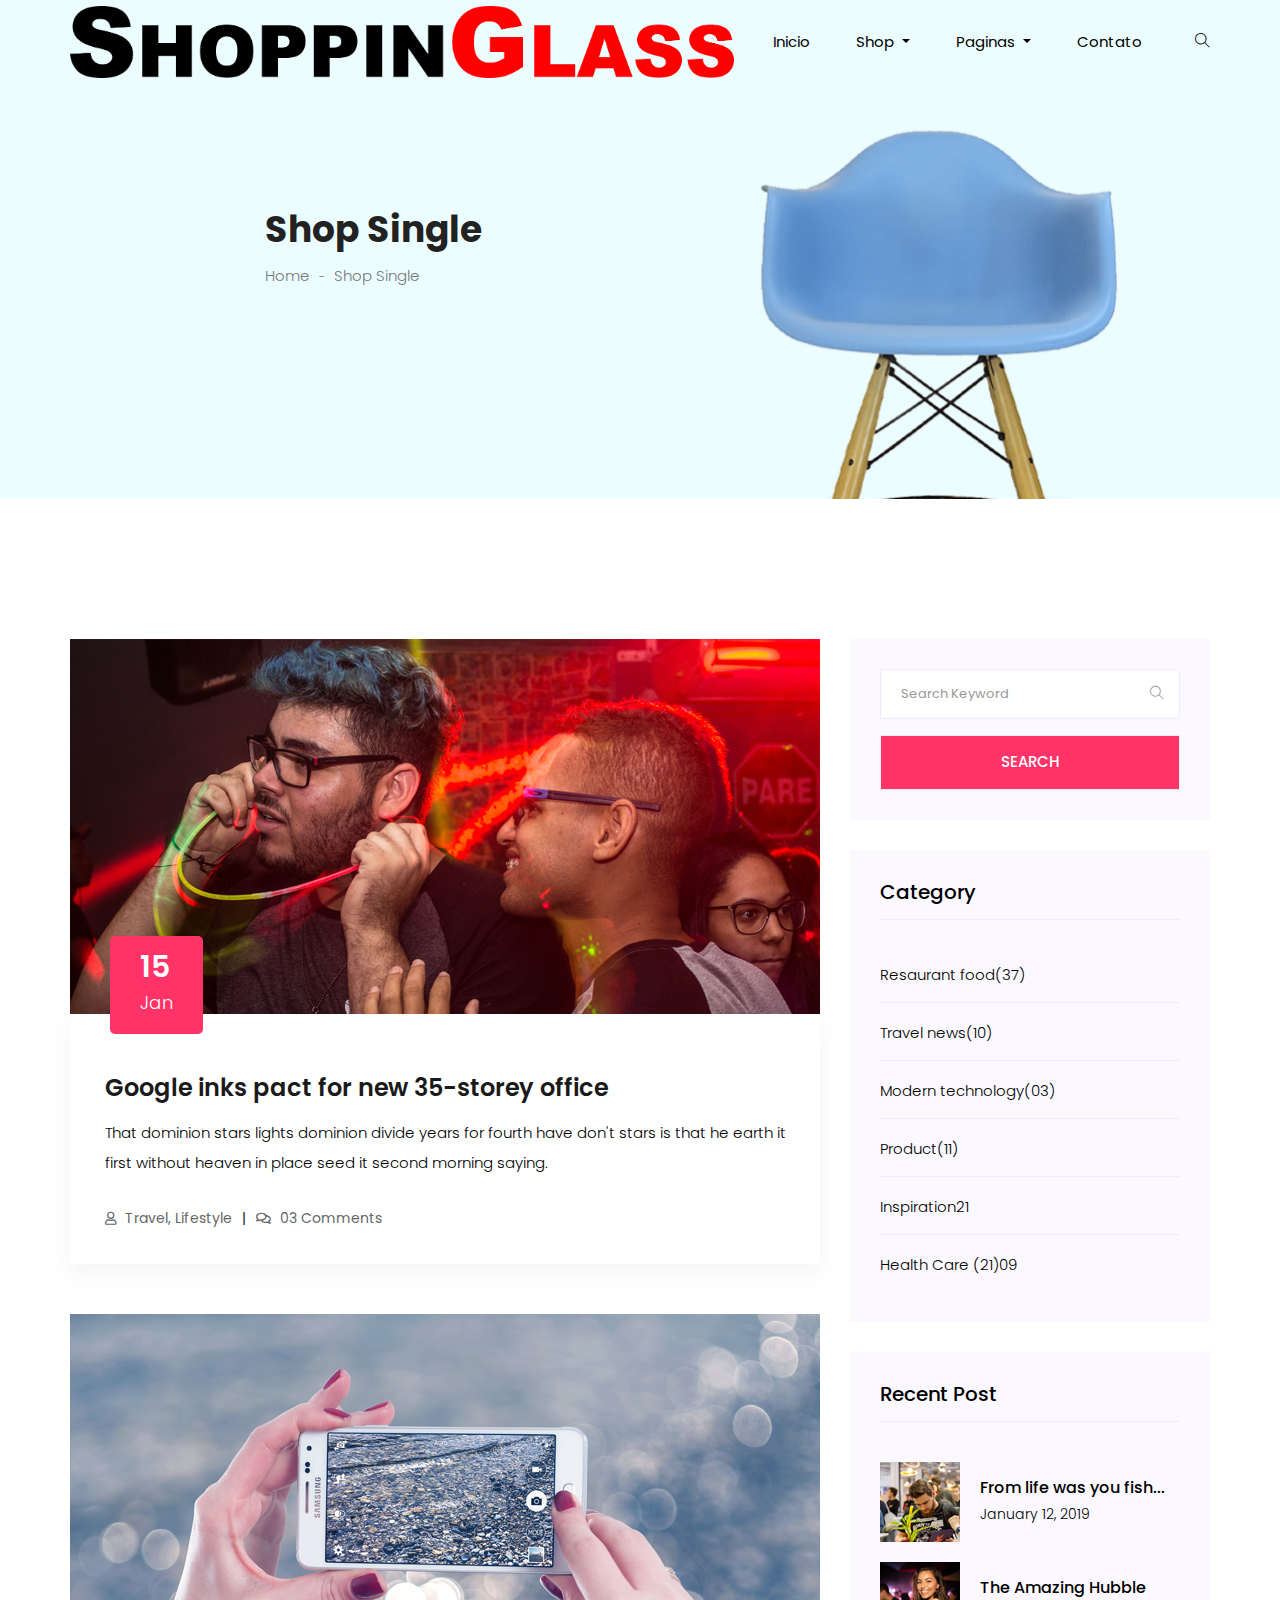
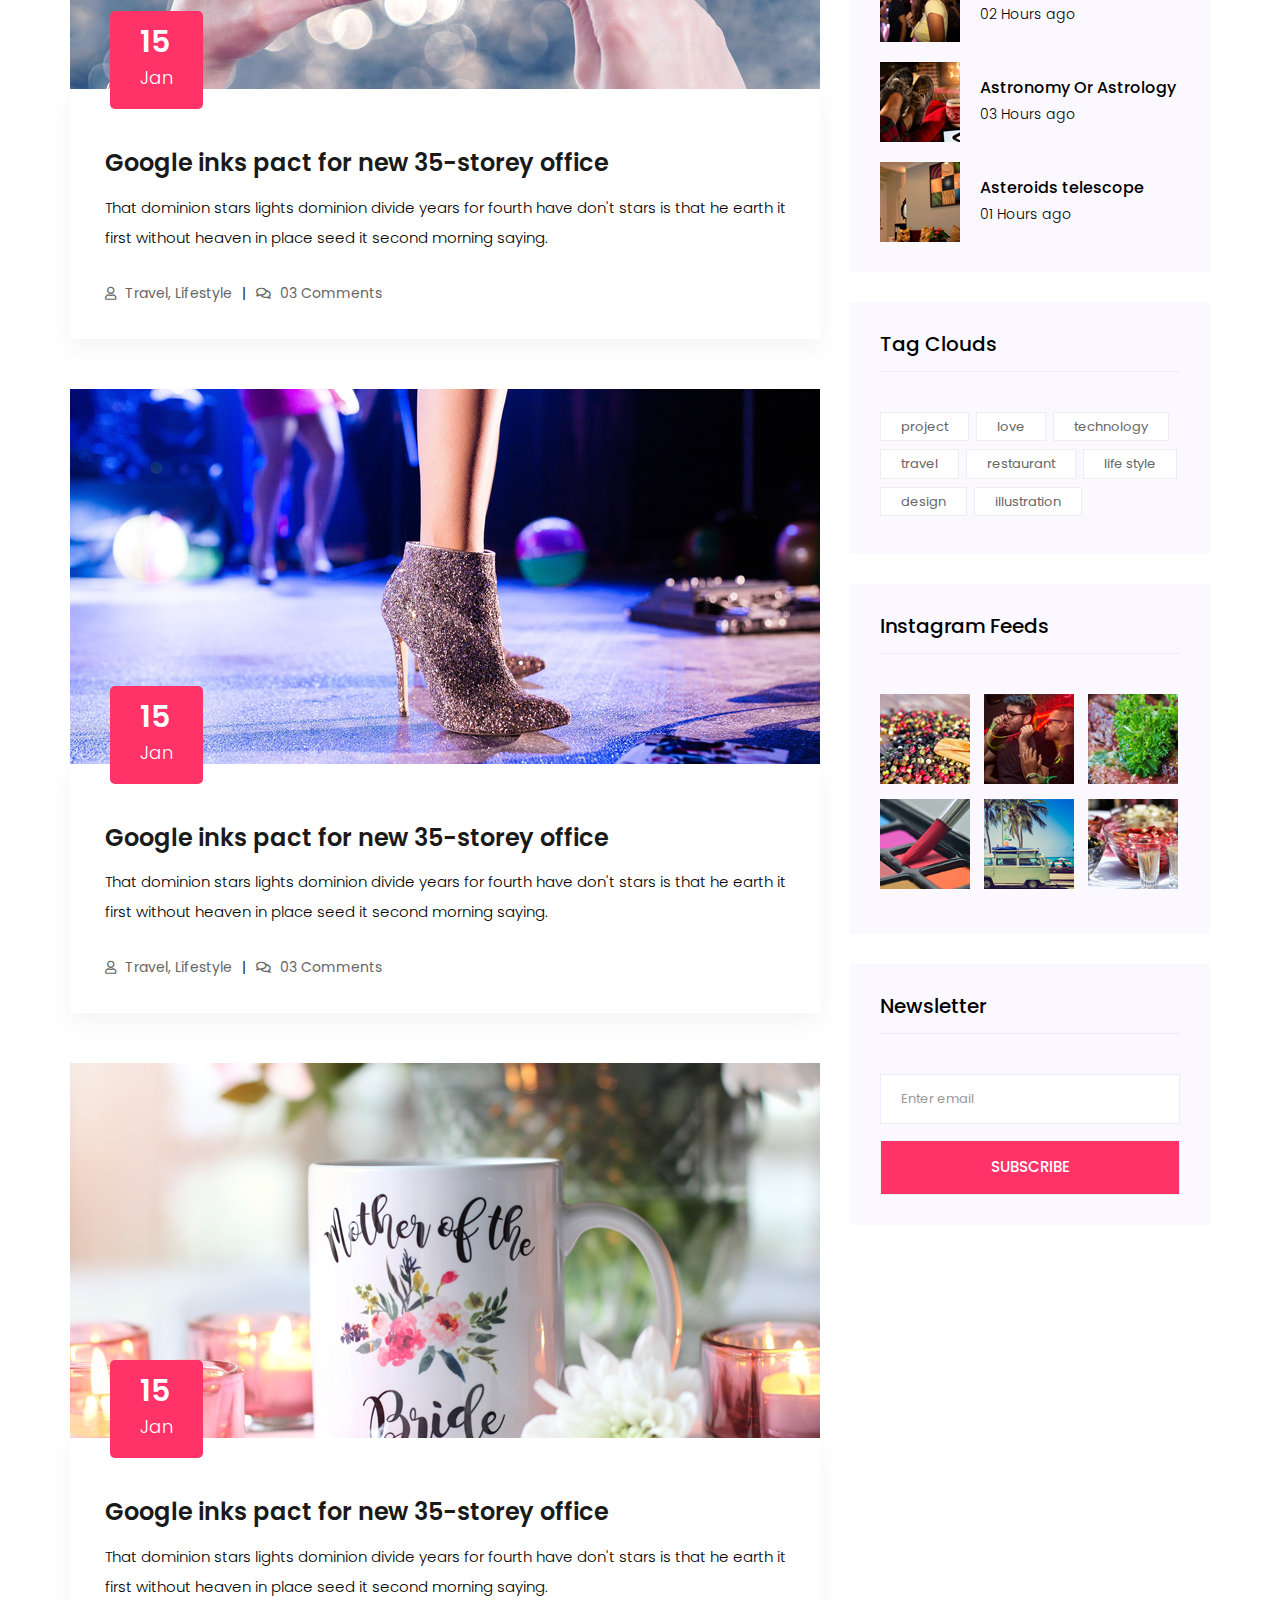
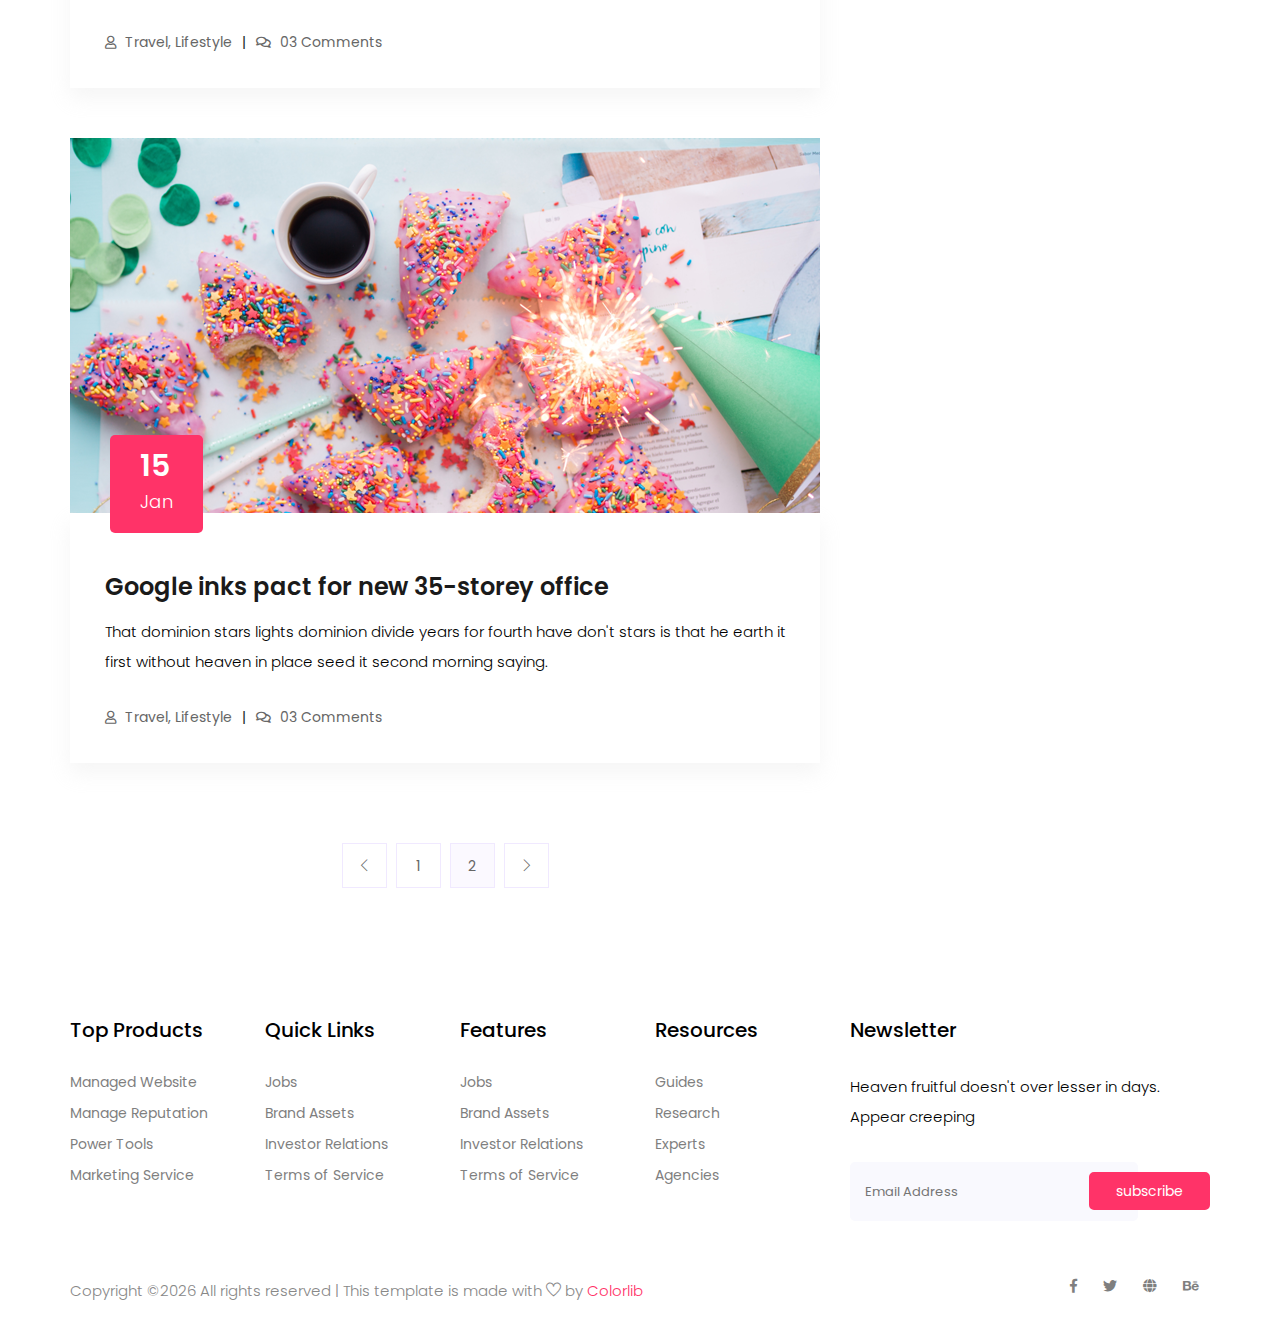
==== blog.html @ 7919ab28 "first commit" ====
<!doctype html>
<html lang="zxx">

<head>
    <!-- Required meta tags -->
    <meta charset="utf-8">
    <meta name="viewport" content="width=device-width, initial-scale=1, shrink-to-fit=no">
    <title>aranoz</title>
    <link rel="icon" href="img/favicon.png">
    <!-- Bootstrap CSS -->
    <link rel="stylesheet" href="css/bootstrap.min.css">
    <!-- animate CSS -->
    <link rel="stylesheet" href="css/animate.css">
    <!-- owl carousel CSS -->
    <link rel="stylesheet" href="css/owl.carousel.min.css">
    <!-- font awesome CSS -->
    <link rel="stylesheet" href="css/all.css">
    <!-- flaticon CSS -->
    <link rel="stylesheet" href="css/flaticon.css">
    <link rel="stylesheet" href="css/themify-icons.css">
    <!-- font awesome CSS -->
    <link rel="stylesheet" href="css/magnific-popup.css">
    <!-- swiper CSS -->
    <link rel="stylesheet" href="css/slick.css">
    <!-- style CSS -->
    <link rel="stylesheet" href="css/style.css">
</head>

<body>
        <!--::header part start::-->
        <header class="main_menu home_menu">
            <div class="container">
                <div class="row align-items-center">
                    <div class="col-lg-12">
    
                        <!--Navbar Start-->
                        <nav class="navbar navbar-expand-lg navbar-light">
                            <!--Logo-->
                            <a class="navbar-brand" href="index.html"> <img src="assets/img/logo.png" alt="logo"> </a>
                            <button class="navbar-toggler" type="button" data-toggle="collapse"
                                data-target="#navbarSupportedContent" aria-controls="navbarSupportedContent"
                                aria-expanded="false" aria-label="Toggle navigation">
                                <span class="menu_icon"><i class="fas fa-bars"></i></span>
                            </button>
    
    
                            <div class="collapse navbar-collapse main-menu-item" id="navbarSupportedContent">
                                <ul class="navbar-nav">
                                    <li class="nav-item">
                                        <a class="nav-link" href="index.html">Inicio</a>
                                    </li>
                                    <li class="nav-item dropdown">
                                        <a class="nav-link dropdown-toggle" href="blog.html" id="navbarDropdown_1"
                                            role="button" data-toggle="dropdown" aria-haspopup="true" aria-expanded="false">
                                            Shop
                                        </a>
                                        <div class="dropdown-menu" aria-labelledby="navbarDropdown_1">
                                            <a class="dropdown-item" href="category.html">Categorias</a>
                                            <a class="dropdown-item" href="">Envidracamento</a>
                                            <a class="dropdown-item" href="">Area Goumet</a>
                                            <a class="dropdown-item" href="">Decoracao</a>
                                        </div>
                                    </li>
                                    <li class="nav-item dropdown">
                                        <a class="nav-link dropdown-toggle" href="blog.html" id="navbarDropdown_3"
                                            role="button" data-toggle="dropdown" aria-haspopup="true" aria-expanded="false">
                                            Paginas
                                        </a>
                                        <div class="dropdown-menu" aria-labelledby="navbarDropdown_2">
                                            <a class="dropdown-item" href="login.html">Acessar sua conta</a>
                                            <a class="dropdown-item" href="tracking.html">Rastrear</a>
                                            <a class="dropdown-item" href="cart.html">Carrinho</a>
                                            <a class="dropdown-item" href="">Associados</a>
                                        </div>
                                    </li>
                                    
                                    <li class="nav-item">
                                        <a class="nav-link" href="contact.html">Contato</a>
                                    </li>
                                </ul>
                            </div>
                            <div class="hearer_icon d-flex">
                                <a id="search_1" href="javascript:void(0)"><i class="ti-search"></i></a>
    
                                <!--Fav Icon
                                    <a href=""><i class="ti-heart"></i></a>
                                -->
                                
                                <!--Cart Start>
                                <div class="dropdown cart">
                                    <a class="dropdown-toggle" href="#" id="navbarDropdown3" role="button"
                                        data-toggle="dropdown" aria-haspopup="true" aria-expanded="false">
                                        <i class="fas fa-cart-plus"></i>
                                    </a>
                                    <div class="dropdown-menu" aria-labelledby="navbarDropdown">
                                        <div class="single_product">
        
                                        </div>
                                    </div>
                                </div>
                                -->
    
                            </div>
                        </nav>
                        <!--Navbar End-->
    
    
                    </div>
                </div>
            </div>
            <div class="search_input" id="search_input_box">
                <div class="container ">
                    <form class="d-flex justify-content-between search-inner">
                        <input type="text" class="form-control" id="search_input" placeholder="Search Here">
                        <button type="submit" class="btn"></button>
                        <span class="ti-close" id="close_search" title="Close Search"></span>
                    </form>
                </div>
            </div>
        </header>
        <!-- Header part end-->

    <!--================Home Banner Area =================-->
    <!-- breadcrumb start-->
    <section class="breadcrumb breadcrumb_bg">
        <div class="container">
            <div class="row justify-content-center">
                <div class="col-lg-8">
                    <div class="breadcrumb_iner">
                        <div class="breadcrumb_iner_item">
                            <h2>Shop Single</h2>
                            <p>Home <span>-</span> Shop Single</p>
                        </div>
                    </div>
                </div>
            </div>
        </div>
    </section>
    <!-- breadcrumb start-->

    <!--================Blog Area =================-->
    <section class="blog_area padding_top">
        <div class="container">
            <div class="row">
                <div class="col-lg-8 mb-5 mb-lg-0">
                    <div class="blog_left_sidebar">
                        <article class="blog_item">
                            <div class="blog_item_img">
                                <img class="card-img rounded-0" src="img/blog/single_blog_1.png" alt="">
                                <a href="#" class="blog_item_date">
                                    <h3>15</h3>
                                    <p>Jan</p>
                                </a>
                            </div>

                            <div class="blog_details">
                                <a class="d-inline-block" href="single-blog.html">
                                    <h2>Google inks pact for new 35-storey office</h2>
                                </a>
                                <p>That dominion stars lights dominion divide years for fourth have don't stars is that
                                    he earth it first without heaven in place seed it second morning saying.</p>
                                <ul class="blog-info-link">
                                    <li><a href="#"><i class="far fa-user"></i> Travel, Lifestyle</a></li>
                                    <li><a href="#"><i class="far fa-comments"></i> 03 Comments</a></li>
                                </ul>
                            </div>
                        </article>

                        <article class="blog_item">
                            <div class="blog_item_img">
                                <img class="card-img rounded-0" src="img/blog/single_blog_2.png" alt="">
                                <a href="#" class="blog_item_date">
                                    <h3>15</h3>
                                    <p>Jan</p>
                                </a>
                            </div>

                            <div class="blog_details">
                                <a class="d-inline-block" href="single-blog.html">
                                    <h2>Google inks pact for new 35-storey office</h2>
                                </a>
                                <p>That dominion stars lights dominion divide years for fourth have don't stars is that
                                    he earth it first without heaven in place seed it second morning saying.</p>
                                <ul class="blog-info-link">
                                    <li><a href="#"><i class="far fa-user"></i> Travel, Lifestyle</a></li>
                                    <li><a href="#"><i class="far fa-comments"></i> 03 Comments</a></li>
                                </ul>
                            </div>
                        </article>

                        <article class="blog_item">
                            <div class="blog_item_img">
                                <img class="card-img rounded-0" src="img/blog/single_blog_3.png" alt="">
                                <a href="#" class="blog_item_date">
                                    <h3>15</h3>
                                    <p>Jan</p>
                                </a>
                            </div>

                            <div class="blog_details">
                                <a class="d-inline-block" href="single-blog.html">
                                    <h2>Google inks pact for new 35-storey office</h2>
                                </a>
                                <p>That dominion stars lights dominion divide years for fourth have don't stars is that
                                    he earth it first without heaven in place seed it second morning saying.</p>
                                <ul class="blog-info-link">
                                    <li><a href="#"><i class="far fa-user"></i> Travel, Lifestyle</a></li>
                                    <li><a href="#"><i class="far fa-comments"></i> 03 Comments</a></li>
                                </ul>
                            </div>
                        </article>

                        <article class="blog_item">
                            <div class="blog_item_img">
                                <img class="card-img rounded-0" src="img/blog/single_blog_4.png" alt="">
                                <a href="#" class="blog_item_date">
                                    <h3>15</h3>
                                    <p>Jan</p>
                                </a>
                            </div>

                            <div class="blog_details">
                                <a class="d-inline-block" href="single-blog.html">
                                    <h2>Google inks pact for new 35-storey office</h2>
                                </a>
                                <p>That dominion stars lights dominion divide years for fourth have don't stars is that
                                    he earth it first without heaven in place seed it second morning saying.</p>
                                <ul class="blog-info-link">
                                    <li><a href="#"><i class="far fa-user"></i> Travel, Lifestyle</a></li>
                                    <li><a href="#"><i class="far fa-comments"></i> 03 Comments</a></li>
                                </ul>
                            </div>
                        </article>

                        <article class="blog_item">
                            <div class="blog_item_img">
                                <img class="card-img rounded-0" src="img/blog/single_blog_5.png" alt="">
                                <a href="#" class="blog_item_date">
                                    <h3>15</h3>
                                    <p>Jan</p>
                                </a>
                            </div>

                            <div class="blog_details">
                                <a class="d-inline-block" href="single-blog.html">
                                    <h2>Google inks pact for new 35-storey office</h2>
                                </a>
                                <p>That dominion stars lights dominion divide years for fourth have don't stars is that
                                    he earth it first without heaven in place seed it second morning saying.</p>
                                <ul class="blog-info-link">
                                    <li><a href="#"><i class="far fa-user"></i> Travel, Lifestyle</a></li>
                                    <li><a href="#"><i class="far fa-comments"></i> 03 Comments</a></li>
                                </ul>
                            </div>
                        </article>

                        <nav class="blog-pagination justify-content-center d-flex">
                            <ul class="pagination">
                                <li class="page-item">
                                    <a href="#" class="page-link" aria-label="Previous">
                                        <i class="ti-angle-left"></i>
                                    </a>
                                </li>
                                <li class="page-item">
                                    <a href="#" class="page-link">1</a>
                                </li>
                                <li class="page-item active">
                                    <a href="#" class="page-link">2</a>
                                </li>
                                <li class="page-item">
                                    <a href="#" class="page-link" aria-label="Next">
                                        <i class="ti-angle-right"></i>
                                    </a>
                                </li>
                            </ul>
                        </nav>
                    </div>
                </div>
                <div class="col-lg-4">
                    <div class="blog_right_sidebar">
                        <aside class="single_sidebar_widget search_widget">
                            <form action="#">
                                <div class="form-group">
                                    <div class="input-group mb-3">
                                        <input type="text" class="form-control" placeholder='Search Keyword'
                                            onfocus="this.placeholder = ''"
                                            onblur="this.placeholder = 'Search Keyword'">
                                        <div class="input-group-append">
                                            <button class="btn" type="button"><i class="ti-search"></i></button>
                                        </div>
                                    </div>
                                </div>
                                <button class="button rounded-0 primary-bg text-white w-100 btn_1"
                                    type="submit">Search</button>
                            </form>
                        </aside>

                        <aside class="single_sidebar_widget post_category_widget">
                            <h4 class="widget_title">Category</h4>
                            <ul class="list cat-list">
                                <li>
                                    <a href="#" class="d-flex">
                                        <p>Resaurant food</p>
                                        <p>(37)</p>
                                    </a>
                                </li>
                                <li>
                                    <a href="#" class="d-flex">
                                        <p>Travel news</p>
                                        <p>(10)</p>
                                    </a>
                                </li>
                                <li>
                                    <a href="#" class="d-flex">
                                        <p>Modern technology</p>
                                        <p>(03)</p>
                                    </a>
                                </li>
                                <li>
                                    <a href="#" class="d-flex">
                                        <p>Product</p>
                                        <p>(11)</p>
                                    </a>
                                </li>
                                <li>
                                    <a href="#" class="d-flex">
                                        <p>Inspiration</p>
                                        <p>21</p>
                                    </a>
                                </li>
                                <li>
                                    <a href="#" class="d-flex">
                                        <p>Health Care (21)</p>
                                        <p>09</p>
                                    </a>
                                </li>
                            </ul>
                        </aside>

                        <aside class="single_sidebar_widget popular_post_widget">
                            <h3 class="widget_title">Recent Post</h3>
                            <div class="media post_item">
                                <img src="img/post/post_1.png" alt="post">
                                <div class="media-body">
                                    <a href="single-blog.html">
                                        <h3>From life was you fish...</h3>
                                    </a>
                                    <p>January 12, 2019</p>
                                </div>
                            </div>
                            <div class="media post_item">
                                <img src="img/post/post_2.png" alt="post">
                                <div class="media-body">
                                    <a href="single-blog.html">
                                        <h3>The Amazing Hubble</h3>
                                    </a>
                                    <p>02 Hours ago</p>
                                </div>
                            </div>
                            <div class="media post_item">
                                <img src="img/post/post_3.png" alt="post">
                                <div class="media-body">
                                    <a href="single-blog.html">
                                        <h3>Astronomy Or Astrology</h3>
                                    </a>
                                    <p>03 Hours ago</p>
                                </div>
                            </div>
                            <div class="media post_item">
                                <img src="img/post/post_4.png" alt="post">
                                <div class="media-body">
                                    <a href="single-blog.html">
                                        <h3>Asteroids telescope</h3>
                                    </a>
                                    <p>01 Hours ago</p>
                                </div>
                            </div>
                        </aside>
                        <aside class="single_sidebar_widget tag_cloud_widget">
                            <h4 class="widget_title">Tag Clouds</h4>
                            <ul class="list">
                                <li>
                                    <a href="#">project</a>
                                </li>
                                <li>
                                    <a href="#">love</a>
                                </li>
                                <li>
                                    <a href="#">technology</a>
                                </li>
                                <li>
                                    <a href="#">travel</a>
                                </li>
                                <li>
                                    <a href="#">restaurant</a>
                                </li>
                                <li>
                                    <a href="#">life style</a>
                                </li>
                                <li>
                                    <a href="#">design</a>
                                </li>
                                <li>
                                    <a href="#">illustration</a>
                                </li>
                            </ul>
                        </aside>


                        <aside class="single_sidebar_widget instagram_feeds">
                            <h4 class="widget_title">Instagram Feeds</h4>
                            <ul class="instagram_row flex-wrap">
                                <li>
                                    <a href="#">
                                        <img class="img-fluid" src="img/post/post_5.png" alt="">
                                    </a>
                                </li>
                                <li>
                                    <a href="#">
                                        <img class="img-fluid" src="img/post/post_6.png" alt="">
                                    </a>
                                </li>
                                <li>
                                    <a href="#">
                                        <img class="img-fluid" src="img/post/post_7.png" alt="">
                                    </a>
                                </li>
                                <li>
                                    <a href="#">
                                        <img class="img-fluid" src="img/post/post_8.png" alt="">
                                    </a>
                                </li>
                                <li>
                                    <a href="#">
                                        <img class="img-fluid" src="img/post/post_9.png" alt="">
                                    </a>
                                </li>
                                <li>
                                    <a href="#">
                                        <img class="img-fluid" src="img/post/post_10.png" alt="">
                                    </a>
                                </li>
                            </ul>
                        </aside>


                        <aside class="single_sidebar_widget newsletter_widget">
                            <h4 class="widget_title">Newsletter</h4>

                            <form action="#">
                                <div class="form-group">
                                    <input type="email" class="form-control" onfocus="this.placeholder = ''"
                                        onblur="this.placeholder = 'Enter email'" placeholder='Enter email' required>
                                </div>
                                <button class="button rounded-0 primary-bg text-white w-100 btn_1"
                                    type="submit">Subscribe</button>
                            </form>
                        </aside>
                    </div>
                </div>
            </div>
        </div>
    </section>
    <!--================Blog Area =================-->

    <!--::footer_part start::-->
    <footer class="footer_part">
        <div class="container">
            <div class="row justify-content-around">
                <div class="col-sm-6 col-lg-2">
                    <div class="single_footer_part">
                        <h4>Top Products</h4>
                        <ul class="list-unstyled">
                            <li><a href="">Managed Website</a></li>
                            <li><a href="">Manage Reputation</a></li>
                            <li><a href="">Power Tools</a></li>
                            <li><a href="">Marketing Service</a></li>
                        </ul>
                    </div>
                </div>
                <div class="col-sm-6 col-lg-2">
                    <div class="single_footer_part">
                        <h4>Quick Links</h4>
                        <ul class="list-unstyled">
                            <li><a href="">Jobs</a></li>
                            <li><a href="">Brand Assets</a></li>
                            <li><a href="">Investor Relations</a></li>
                            <li><a href="">Terms of Service</a></li>
                        </ul>
                    </div>
                </div>
                <div class="col-sm-6 col-lg-2">
                    <div class="single_footer_part">
                        <h4>Features</h4>
                        <ul class="list-unstyled">
                            <li><a href="">Jobs</a></li>
                            <li><a href="">Brand Assets</a></li>
                            <li><a href="">Investor Relations</a></li>
                            <li><a href="">Terms of Service</a></li>
                        </ul>
                    </div>
                </div>
                <div class="col-sm-6 col-lg-2">
                    <div class="single_footer_part">
                        <h4>Resources</h4>
                        <ul class="list-unstyled">
                            <li><a href="">Guides</a></li>
                            <li><a href="">Research</a></li>
                            <li><a href="">Experts</a></li>
                            <li><a href="">Agencies</a></li>
                        </ul>
                    </div>
                </div>
                <div class="col-sm-6 col-lg-4">
                    <div class="single_footer_part">
                        <h4>Newsletter</h4>
                        <p>Heaven fruitful doesn't over lesser in days. Appear creeping
                        </p>
                        <div id="mc_embed_signup">
                            <form target="_blank"
                                action="https://spondonit.us12.list-manage.com/subscribe/post?u=1462626880ade1ac87bd9c93a&amp;id=92a4423d01"
                                method="get" class="subscribe_form relative mail_part">
                                <input type="email" name="email" id="newsletter-form-email" placeholder="Email Address"
                                    class="placeholder hide-on-focus" onfocus="this.placeholder = ''"
                                    onblur="this.placeholder = ' Email Address '">
                                <button type="submit" name="submit" id="newsletter-submit"
                                    class="email_icon newsletter-submit button-contactForm">subscribe</button>
                                <div class="mt-10 info"></div>
                            </form>
                        </div>
                    </div>
                </div>
            </div>

        </div>
        <div class="copyright_part">
            <div class="container">
                <div class="row">
                    <div class="col-lg-8">
                        <div class="copyright_text">
                            <P><!-- Link back to Colorlib can't be removed. Template is licensed under CC BY 3.0. -->
Copyright &copy;<script>document.write(new Date().getFullYear());</script> All rights reserved | This template is made with <i class="ti-heart" aria-hidden="true"></i> by <a href="https://colorlib.com" target="_blank">Colorlib</a>
<!-- Link back to Colorlib can't be removed. Template is licensed under CC BY 3.0. --></P>
                        </div>
                    </div>
                    <div class="col-lg-4">
                        <div class="footer_icon social_icon">
                            <ul class="list-unstyled">
                                <li><a href="#" class="single_social_icon"><i class="fab fa-facebook-f"></i></a></li>
                                <li><a href="#" class="single_social_icon"><i class="fab fa-twitter"></i></a></li>
                                <li><a href="#" class="single_social_icon"><i class="fas fa-globe"></i></a></li>
                                <li><a href="#" class="single_social_icon"><i class="fab fa-behance"></i></a></li>
                            </ul>
                        </div>
                    </div>
                </div>
            </div>
        </div>
    </footer>
    <!--::footer_part end::-->

    <!-- jquery plugins here-->
    <!-- jquery -->
    <script src="js/jquery-1.12.1.min.js"></script>
    <!-- popper js -->
    <script src="js/popper.min.js"></script>
    <!-- bootstrap js -->
    <script src="js/bootstrap.min.js"></script>
    <!-- easing js -->
    <script src="js/jquery.magnific-popup.js"></script>
    <!-- swiper js -->
    <script src="js/swiper.min.js"></script>
    <!-- swiper js -->
    <script src="js/masonry.pkgd.js"></script>
    <!-- particles js -->
    <script src="js/owl.carousel.min.js"></script>
    <script src="js/jquery.nice-select.min.js"></script>
    <!-- slick js -->
    <script src="js/slick.min.js"></script>
    <script src="js/jquery.counterup.min.js"></script>
    <script src="js/waypoints.min.js"></script>
    <script src="js/contact.js"></script>
    <script src="js/jquery.ajaxchimp.min.js"></script>
    <script src="js/jquery.form.js"></script>
    <script src="js/jquery.validate.min.js"></script>
    <script src="js/mail-script.js"></script>
    <!-- custom js -->
    <script src="js/custom.js"></script>
</body>

</html>
---- css/flaticon.css ----
/*
  	Flaticon icon font: Flaticon
  	Creation date: 13/06/2019 05:10
  	*/

@font-face {
  font-family: "Flaticon";
  src: url("../fonts/Flaticon.eot");
  src: url("../fonts/Flaticon.eot?#iefix") format("embedded-opentype"),
       url("../fonts/Flaticon.woff2") format("woff2"),
       url("../fonts/Flaticon.woff") format("woff"),
       url("../fonts/Flaticon.ttf") format("truetype"),
       url("../fonts/Flaticon.svg#Flaticon") format("svg");
  font-weight: normal;
  font-style: normal;
}

@media screen and (-webkit-min-device-pixel-ratio:0) {
  @font-face {
    font-family: "Flaticon";
    src: url("./Flaticon.svg#Flaticon") format("svg");
  }
}

[class^="flaticon-"]:before, [class*=" flaticon-"]:before,
[class^="flaticon-"]:after, [class*=" flaticon-"]:after {   
  font-family: Flaticon;
        font-size: 20px;
font-style: normal;
}

.flaticon-right-arrow:before { content: "\f100"; }
---- css/themify-icons.css ----
@font-face {
	font-family: 'themify';
	src:url('../fonts/themify.eot?-fvbane');
	src:url('../fonts/themify.eot?#iefix-fvbane') format('embedded-opentype'),
		url('../fonts/themify.woff?-fvbane') format('woff'),
		url('../fonts/themify.ttf?-fvbane') format('truetype'),
		url('../fonts/themify.svg?-fvbane#themify') format('svg');
	font-weight: normal;
	font-style: normal;
}

[class^="ti-"], [class*=" ti-"] {
	font-family: 'themify';
	speak: none;
	font-style: normal;
	font-weight: normal;
	font-variant: normal;
	text-transform: none;
	line-height: 1;

	/* Better Font Rendering =========== */
	-webkit-font-smoothing: antialiased;
	-moz-osx-font-smoothing: grayscale;
}

.ti-wand:before {
	content: "\e600";
}
.ti-volume:before {
	content: "\e601";
}
.ti-user:before {
	content: "\e602";
}
.ti-unlock:before {
	content: "\e603";
}
.ti-unlink:before {
	content: "\e604";
}
.ti-trash:before {
	content: "\e605";
}
.ti-thought:before {
	content: "\e606";
}
.ti-target:before {
	content: "\e607";
}
.ti-tag:before {
	content: "\e608";
}
.ti-tablet:before {
	content: "\e609";
}
.ti-star:before {
	content: "\e60a";
}
.ti-spray:before {
	content: "\e60b";
}
.ti-signal:before {
	content: "\e60c";
}
.ti-shopping-cart:before {
	content: "\e60d";
}
.ti-shopping-cart-full:before {
	content: "\e60e";
}
.ti-settings:before {
	content: "\e60f";
}
.ti-search:before {
	content: "\e610";
}
.ti-zoom-in:before {
	content: "\e611";
}
.ti-zoom-out:before {
	content: "\e612";
}
.ti-cut:before {
	content: "\e613";
}
.ti-ruler:before {
	content: "\e614";
}
.ti-ruler-pencil:before {
	content: "\e615";
}
.ti-ruler-alt:before {
	content: "\e616";
}
.ti-bookmark:before {
	content: "\e617";
}
.ti-bookmark-alt:before {
	content: "\e618";
}
.ti-reload:before {
	content: "\e619";
}
.ti-plus:before {
	content: "\e61a";
}
.ti-pin:before {
	content: "\e61b";
}
.ti-pencil:before {
	content: "\e61c";
}
.ti-pencil-alt:before {
	content: "\e61d";
}
.ti-paint-roller:before {
	content: "\e61e";
}
.ti-paint-bucket:before {
	content: "\e61f";
}
.ti-na:before {
	content: "\e620";
}
.ti-mobile:before {
	content: "\e621";
}
.ti-minus:before {
	content: "\e622";
}
.ti-medall:before {
	content: "\e623";
}
.ti-medall-alt:before {
	content: "\e624";
}
.ti-marker:before {
	content: "\e625";
}
.ti-marker-alt:before {
	content: "\e626";
}
.ti-arrow-up:before {
	content: "\e627";
}
.ti-arrow-right:before {
	content: "\e628";
}
.ti-arrow-left:before {
	content: "\e629";
}
.ti-arrow-down:before {
	content: "\e62a";
}
.ti-lock:before {
	content: "\e62b";
}
.ti-location-arrow:before {
	content: "\e62c";
}
.ti-link:before {
	content: "\e62d";
}
.ti-layout:before {
	content: "\e62e";
}
.ti-layers:before {
	content: "\e62f";
}
.ti-layers-alt:before {
	content: "\e630";
}
.ti-key:before {
	content: "\e631";
}
.ti-import:before {
	content: "\e632";
}
.ti-image:before {
	content: "\e633";
}
.ti-heart:before {
	content: "\e634";
}
.ti-heart-broken:before {
	content: "\e635";
}
.ti-hand-stop:before {
	content: "\e636";
}
.ti-hand-open:before {
	content: "\e637";
}
.ti-hand-drag:before {
	content: "\e638";
}
.ti-folder:before {
	content: "\e639";
}
.ti-flag:before {
	content: "\e63a";
}
.ti-flag-alt:before {
	content: "\e63b";
}
.ti-flag-alt-2:before {
	content: "\e63c";
}
.ti-eye:before {
	content: "\e63d";
}
.ti-export:before {
	content: "\e63e";
}
.ti-exchange-vertical:before {
	content: "\e63f";
}
.ti-desktop:before {
	content: "\e640";
}
.ti-cup:before {
	content: "\e641";
}
.ti-crown:before {
	content: "\e642";
}
.ti-comments:before {
	content: "\e643";
}
.ti-comment:before {
	content: "\e644";
}
.ti-comment-alt:before {
	content: "\e645";
}
.ti-close:before {
	content: "\e646";
}
.ti-clip:before {
	content: "\e647";
}
.ti-angle-up:before {
	content: "\e648";
}
.ti-angle-right:before {
	content: "\e649";
}
.ti-angle-left:before {
	content: "\e64a";
}
.ti-angle-down:before {
	content: "\e64b";
}
.ti-check:before {
	content: "\e64c";
}
.ti-check-box:before {
	content: "\e64d";
}
.ti-camera:before {
	content: "\e64e";
}
.ti-announcement:before {
	content: "\e64f";
}
.ti-brush:before {
	content: "\e650";
}
.ti-briefcase:before {
	content: "\e651";
}
.ti-bolt:before {
	content: "\e652";
}
.ti-bolt-alt:before {
	content: "\e653";
}
.ti-blackboard:before {
	content: "\e654";
}
.ti-bag:before {
	content: "\e655";
}
.ti-move:before {
	content: "\e656";
}
.ti-arrows-vertical:before {
	content: "\e657";
}
.ti-arrows-horizontal:before {
	content: "\e658";
}
.ti-fullscreen:before {
	content: "\e659";
}
.ti-arrow-top-right:before {
	content: "\e65a";
}
.ti-arrow-top-left:before {
	content: "\e65b";
}
.ti-arrow-circle-up:before {
	content: "\e65c";
}
.ti-arrow-circle-right:before {
	content: "\e65d";
}
.ti-arrow-circle-left:before {
	content: "\e65e";
}
.ti-arrow-circle-down:before {
	content: "\e65f";
}
.ti-angle-double-up:before {
	content: "\e660";
}
.ti-angle-double-right:before {
	content: "\e661";
}
.ti-angle-double-left:before {
	content: "\e662";
}
.ti-angle-double-down:before {
	content: "\e663";
}
.ti-zip:before {
	content: "\e664";
}
.ti-world:before {
	content: "\e665";
}
.ti-wheelchair:before {
	content: "\e666";
}
.ti-view-list:before {
	content: "\e667";
}
.ti-view-list-alt:before {
	content: "\e668";
}
.ti-view-grid:before {
	content: "\e669";
}
.ti-uppercase:before {
	content: "\e66a";
}
.ti-upload:before {
	content: "\e66b";
}
.ti-underline:before {
	content: "\e66c";
}
.ti-truck:before {
	content: "\e66d";
}
.ti-timer:before {
	content: "\e66e";
}
.ti-ticket:before {
	content: "\e66f";
}
.ti-thumb-up:before {
	content: "\e670";
}
.ti-thumb-down:before {
	content: "\e671";
}
.ti-text:before {
	content: "\e672";
}
.ti-stats-up:before {
	content: "\e673";
}
.ti-stats-down:before {
	content: "\e674";
}
.ti-split-v:before {
	content: "\e675";
}
.ti-split-h:before {
	content: "\e676";
}
.ti-smallcap:before {
	content: "\e677";
}
.ti-shine:before {
	content: "\e678";
}
.ti-shift-right:before {
	content: "\e679";
}
.ti-shift-left:before {
	content: "\e67a";
}
.ti-shield:before {
	content: "\e67b";
}
.ti-notepad:before {
	content: "\e67c";
}
.ti-server:before {
	content: "\e67d";
}
.ti-quote-right:before {
	content: "\e67e";
}
.ti-quote-left:before {
	content: "\e67f";
}
.ti-pulse:before {
	content: "\e680";
}
.ti-printer:before {
	content: "\e681";
}
.ti-power-off:before {
	content: "\e682";
}
.ti-plug:before {
	content: "\e683";
}
.ti-pie-chart:before {
	content: "\e684";
}
.ti-paragraph:before {
	content: "\e685";
}
.ti-panel:before {
	content: "\e686";
}
.ti-package:before {
	content: "\e687";
}
.ti-music:before {
	content: "\e688";
}
.ti-music-alt:before {
	content: "\e689";
}
.ti-mouse:before {
	content: "\e68a";
}
.ti-mouse-alt:before {
	content: "\e68b";
}
.ti-money:before {
	content: "\e68c";
}
.ti-microphone:before {
	content: "\e68d";
}
.ti-menu:before {
	content: "\e68e";
}
.ti-menu-alt:before {
	content: "\e68f";
}
.ti-map:before {
	content: "\e690";
}
.ti-map-alt:before {
	content: "\e691";
}
.ti-loop:before {
	content: "\e692";
}
.ti-location-pin:before {
	content: "\e693";
}
.ti-list:before {
	content: "\e694";
}
.ti-light-bulb:before {
	content: "\e695";
}
.ti-Italic:before {
	content: "\e696";
}
.ti-info:before {
	content: "\e697";
}
.ti-infinite:before {
	content: "\e698";
}
.ti-id-badge:before {
	content: "\e699";
}
.ti-hummer:before {
	content: "\e69a";
}
.ti-home:before {
	content: "\e69b";
}
.ti-help:before {
	content: "\e69c";
}
.ti-headphone:before {
	content: "\e69d";
}
.ti-harddrives:before {
	content: "\e69e";
}
.ti-harddrive:before {
	content: "\e69f";
}
.ti-gift:before {
	content: "\e6a0";
}
.ti-game:before {
	content: "\e6a1";
}
.ti-filter:before {
	content: "\e6a2";
}
.ti-files:before {
	content: "\e6a3";
}
.ti-file:before {
	content: "\e6a4";
}
.ti-eraser:before {
	content: "\e6a5";
}
.ti-envelope:before {
	content: "\e6a6";
}
.ti-download:before {
	content: "\e6a7";
}
.ti-direction:before {
	content: "\e6a8";
}
.ti-direction-alt:before {
	content: "\e6a9";
}
.ti-dashboard:before {
	content: "\e6aa";
}
.ti-control-stop:before {
	content: "\e6ab";
}
.ti-control-shuffle:before {
	content: "\e6ac";
}
.ti-control-play:before {
	content: "\e6ad";
}
.ti-control-pause:before {
	content: "\e6ae";
}
.ti-control-forward:before {
	content: "\e6af";
}
.ti-control-backward:before {
	content: "\e6b0";
}
.ti-cloud:before {
	content: "\e6b1";
}
.ti-cloud-up:before {
	content: "\e6b2";
}
.ti-cloud-down:before {
	content: "\e6b3";
}
.ti-clipboard:before {
	content: "\e6b4";
}
.ti-car:before {
	content: "\e6b5";
}
.ti-calendar:before {
	content: "\e6b6";
}
.ti-book:before {
	content: "\e6b7";
}
.ti-bell:before {
	content: "\e6b8";
}
.ti-basketball:before {
	content: "\e6b9";
}
.ti-bar-chart:before {
	content: "\e6ba";
}
.ti-bar-chart-alt:before {
	content: "\e6bb";
}
.ti-back-right:before {
	content: "\e6bc";
}
.ti-back-left:before {
	content: "\e6bd";
}
.ti-arrows-corner:before {
	content: "\e6be";
}
.ti-archive:before {
	content: "\e6bf";
}
.ti-anchor:before {
	content: "\e6c0";
}
.ti-align-right:before {
	content: "\e6c1";
}
.ti-align-left:before {
	content: "\e6c2";
}
.ti-align-justify:before {
	content: "\e6c3";
}
.ti-align-center:before {
	content: "\e6c4";
}
.ti-alert:before {
	content: "\e6c5";
}
.ti-alarm-clock:before {
	content: "\e6c6";
}
.ti-agenda:before {
	content: "\e6c7";
}
.ti-write:before {
	content: "\e6c8";
}
.ti-window:before {
	content: "\e6c9";
}
.ti-widgetized:before {
	content: "\e6ca";
}
.ti-widget:before {
	content: "\e6cb";
}
.ti-widget-alt:before {
	content: "\e6cc";
}
.ti-wallet:before {
	content: "\e6cd";
}
.ti-video-clapper:before {
	content: "\e6ce";
}
.ti-video-camera:before {
	content: "\e6cf";
}
.ti-vector:before {
	content: "\e6d0";
}
.ti-themify-logo:before {
	content: "\e6d1";
}
.ti-themify-favicon:before {
	content: "\e6d2";
}
.ti-themify-favicon-alt:before {
	content: "\e6d3";
}
.ti-support:before {
	content: "\e6d4";
}
.ti-stamp:before {
	content: "\e6d5";
}
.ti-split-v-alt:before {
	content: "\e6d6";
}
.ti-slice:before {
	content: "\e6d7";
}
.ti-shortcode:before {
	content: "\e6d8";
}
.ti-shift-right-alt:before {
	content: "\e6d9";
}
.ti-shift-left-alt:before {
	content: "\e6da";
}
.ti-ruler-alt-2:before {
	content: "\e6db";
}
.ti-receipt:before {
	content: "\e6dc";
}
.ti-pin2:before {
	content: "\e6dd";
}
.ti-pin-alt:before {
	content: "\e6de";
}
.ti-pencil-alt2:before {
	content: "\e6df";
}
.ti-palette:before {
	content: "\e6e0";
}
.ti-more:before {
	content: "\e6e1";
}
.ti-more-alt:before {
	content: "\e6e2";
}
.ti-microphone-alt:before {
	content: "\e6e3";
}
.ti-magnet:before {
	content: "\e6e4";
}
.ti-line-double:before {
	content: "\e6e5";
}
.ti-line-dotted:before {
	content: "\e6e6";
}
.ti-line-dashed:before {
	content: "\e6e7";
}
.ti-layout-width-full:before {
	content: "\e6e8";
}
.ti-layout-width-default:before {
	content: "\e6e9";
}
.ti-layout-width-default-alt:before {
	content: "\e6ea";
}
.ti-layout-tab:before {
	content: "\e6eb";
}
.ti-layout-tab-window:before {
	content: "\e6ec";
}
.ti-layout-tab-v:before {
	content: "\e6ed";
}
.ti-layout-tab-min:before {
	content: "\e6ee";
}
.ti-layout-slider:before {
	content: "\e6ef";
}
.ti-layout-slider-alt:before {
	content: "\e6f0";
}
.ti-layout-sidebar-right:before {
	content: "\e6f1";
}
.ti-layout-sidebar-none:before {
	content: "\e6f2";
}
.ti-layout-sidebar-left:before {
	content: "\e6f3";
}
.ti-layout-placeholder:before {
	content: "\e6f4";
}
.ti-layout-menu:before {
	content: "\e6f5";
}
.ti-layout-menu-v:before {
	content: "\e6f6";
}
.ti-layout-menu-separated:before {
	content: "\e6f7";
}
.ti-layout-menu-full:before {
	content: "\e6f8";
}
.ti-layout-media-right-alt:before {
	content: "\e6f9";
}
.ti-layout-media-right:before {
	content: "\e6fa";
}
.ti-layout-media-overlay:before {
	content: "\e6fb";
}
.ti-layout-media-overlay-alt:before {
	content: "\e6fc";
}
.ti-layout-media-overlay-alt-2:before {
	content: "\e6fd";
}
.ti-layout-media-left-alt:before {
	content: "\e6fe";
}
.ti-layout-media-left:before {
	content: "\e6ff";
}
.ti-layout-media-center-alt:before {
	content: "\e700";
}
.ti-layout-media-center:before {
	content: "\e701";
}
.ti-layout-list-thumb:before {
	content: "\e702";
}
.ti-layout-list-thumb-alt:before {
	content: "\e703";
}
.ti-layout-list-post:before {
	content: "\e704";
}
.ti-layout-list-large-image:before {
	content: "\e705";
}
.ti-layout-line-solid:before {
	content: "\e706";
}
.ti-layout-grid4:before {
	content: "\e707";
}
.ti-layout-grid3:before {
	content: "\e708";
}
.ti-layout-grid2:before {
	content: "\e709";
}
.ti-layout-grid2-thumb:before {
	content: "\e70a";
}
.ti-layout-cta-right:before {
	content: "\e70b";
}
.ti-layout-cta-left:before {
	content: "\e70c";
}
.ti-layout-cta-center:before {
	content: "\e70d";
}
.ti-layout-cta-btn-right:before {
	content: "\e70e";
}
.ti-layout-cta-btn-left:before {
	content: "\e70f";
}
.ti-layout-column4:before {
	content: "\e710";
}
.ti-layout-column3:before {
	content: "\e711";
}
.ti-layout-column2:before {
	content: "\e712";
}
.ti-layout-accordion-separated:before {
	content: "\e713";
}
.ti-layout-accordion-merged:before {
	content: "\e714";
}
.ti-layout-accordion-list:before {
	content: "\e715";
}
.ti-ink-pen:before {
	content: "\e716";
}
.ti-info-alt:before {
	content: "\e717";
}
.ti-help-alt:before {
	content: "\e718";
}
.ti-headphone-alt:before {
	content: "\e719";
}
.ti-hand-point-up:before {
	content: "\e71a";
}
.ti-hand-point-right:before {
	content: "\e71b";
}
.ti-hand-point-left:before {
	content: "\e71c";
}
.ti-hand-point-down:before {
	content: "\e71d";
}
.ti-gallery:before {
	content: "\e71e";
}
.ti-face-smile:before {
	content: "\e71f";
}
.ti-face-sad:before {
	content: "\e720";
}
.ti-credit-card:before {
	content: "\e721";
}
.ti-control-skip-forward:before {
	content: "\e722";
}
.ti-control-skip-backward:before {
	content: "\e723";
}
.ti-control-record:before {
	content: "\e724";
}
.ti-control-eject:before {
	content: "\e725";
}
.ti-comments-smiley:before {
	content: "\e726";
}
.ti-brush-alt:before {
	content: "\e727";
}
.ti-youtube:before {
	content: "\e728";
}
.ti-vimeo:before {
	content: "\e729";
}
.ti-twitter:before {
	content: "\e72a";
}
.ti-time:before {
	content: "\e72b";
}
.ti-tumblr:before {
	content: "\e72c";
}
.ti-skype:before {
	content: "\e72d";
}
.ti-share:before {
	content: "\e72e";
}
.ti-share-alt:before {
	content: "\e72f";
}
.ti-rocket:before {
	content: "\e730";
}
.ti-pinterest:before {
	content: "\e731";
}
.ti-new-window:before {
	content: "\e732";
}
.ti-microsoft:before {
	content: "\e733";
}
.ti-list-ol:before {
	content: "\e734";
}
.ti-linkedin:before {
	content: "\e735";
}
.ti-layout-sidebar-2:before {
	content: "\e736";
}
.ti-layout-grid4-alt:before {
	content: "\e737";
}
.ti-layout-grid3-alt:before {
	content: "\e738";
}
.ti-layout-grid2-alt:before {
	content: "\e739";
}
.ti-layout-column4-alt:before {
	content: "\e73a";
}
.ti-layout-column3-alt:before {
	content: "\e73b";
}
.ti-layout-column2-alt:before {
	content: "\e73c";
}
.ti-instagram:before {
	content: "\e73d";
}
.ti-google:before {
	content: "\e73e";
}
.ti-github:before {
	content: "\e73f";
}
.ti-flickr:before {
	content: "\e740";
}
.ti-facebook:before {
	content: "\e741";
}
.ti-dropbox:before {
	content: "\e742";
}
.ti-dribbble:before {
	content: "\e743";
}
.ti-apple:before {
	content: "\e744";
}
.ti-android:before {
	content: "\e745";
}
.ti-save:before {
	content: "\e746";
}
.ti-save-alt:before {
	content: "\e747";
}
.ti-yahoo:before {
	content: "\e748";
}
.ti-wordpress:before {
	content: "\e749";
}
.ti-vimeo-alt:before {
	content: "\e74a";
}
.ti-twitter-alt:before {
	content: "\e74b";
}
.ti-tumblr-alt:before {
	content: "\e74c";
}
.ti-trello:before {
	content: "\e74d";
}
.ti-stack-overflow:before {
	content: "\e74e";
}
.ti-soundcloud:before {
	content: "\e74f";
}
.ti-sharethis:before {
	content: "\e750";
}
.ti-sharethis-alt:before {
	content: "\e751";
}
.ti-reddit:before {
	content: "\e752";
}
.ti-pinterest-alt:before {
	content: "\e753";
}
.ti-microsoft-alt:before {
	content: "\e754";
}
.ti-linux:before {
	content: "\e755";
}
.ti-jsfiddle:before {
	content: "\e756";
}
.ti-joomla:before {
	content: "\e757";
}
.ti-html5:before {
	content: "\e758";
}
.ti-flickr-alt:before {
	content: "\e759";
}
.ti-email:before {
	content: "\e75a";
}
.ti-drupal:before {
	content: "\e75b";
}
.ti-dropbox-alt:before {
	content: "\e75c";
}
.ti-css3:before {
	content: "\e75d";
}
.ti-rss:before {
	content: "\e75e";
}
.ti-rss-alt:before {
	content: "\e75f";
}
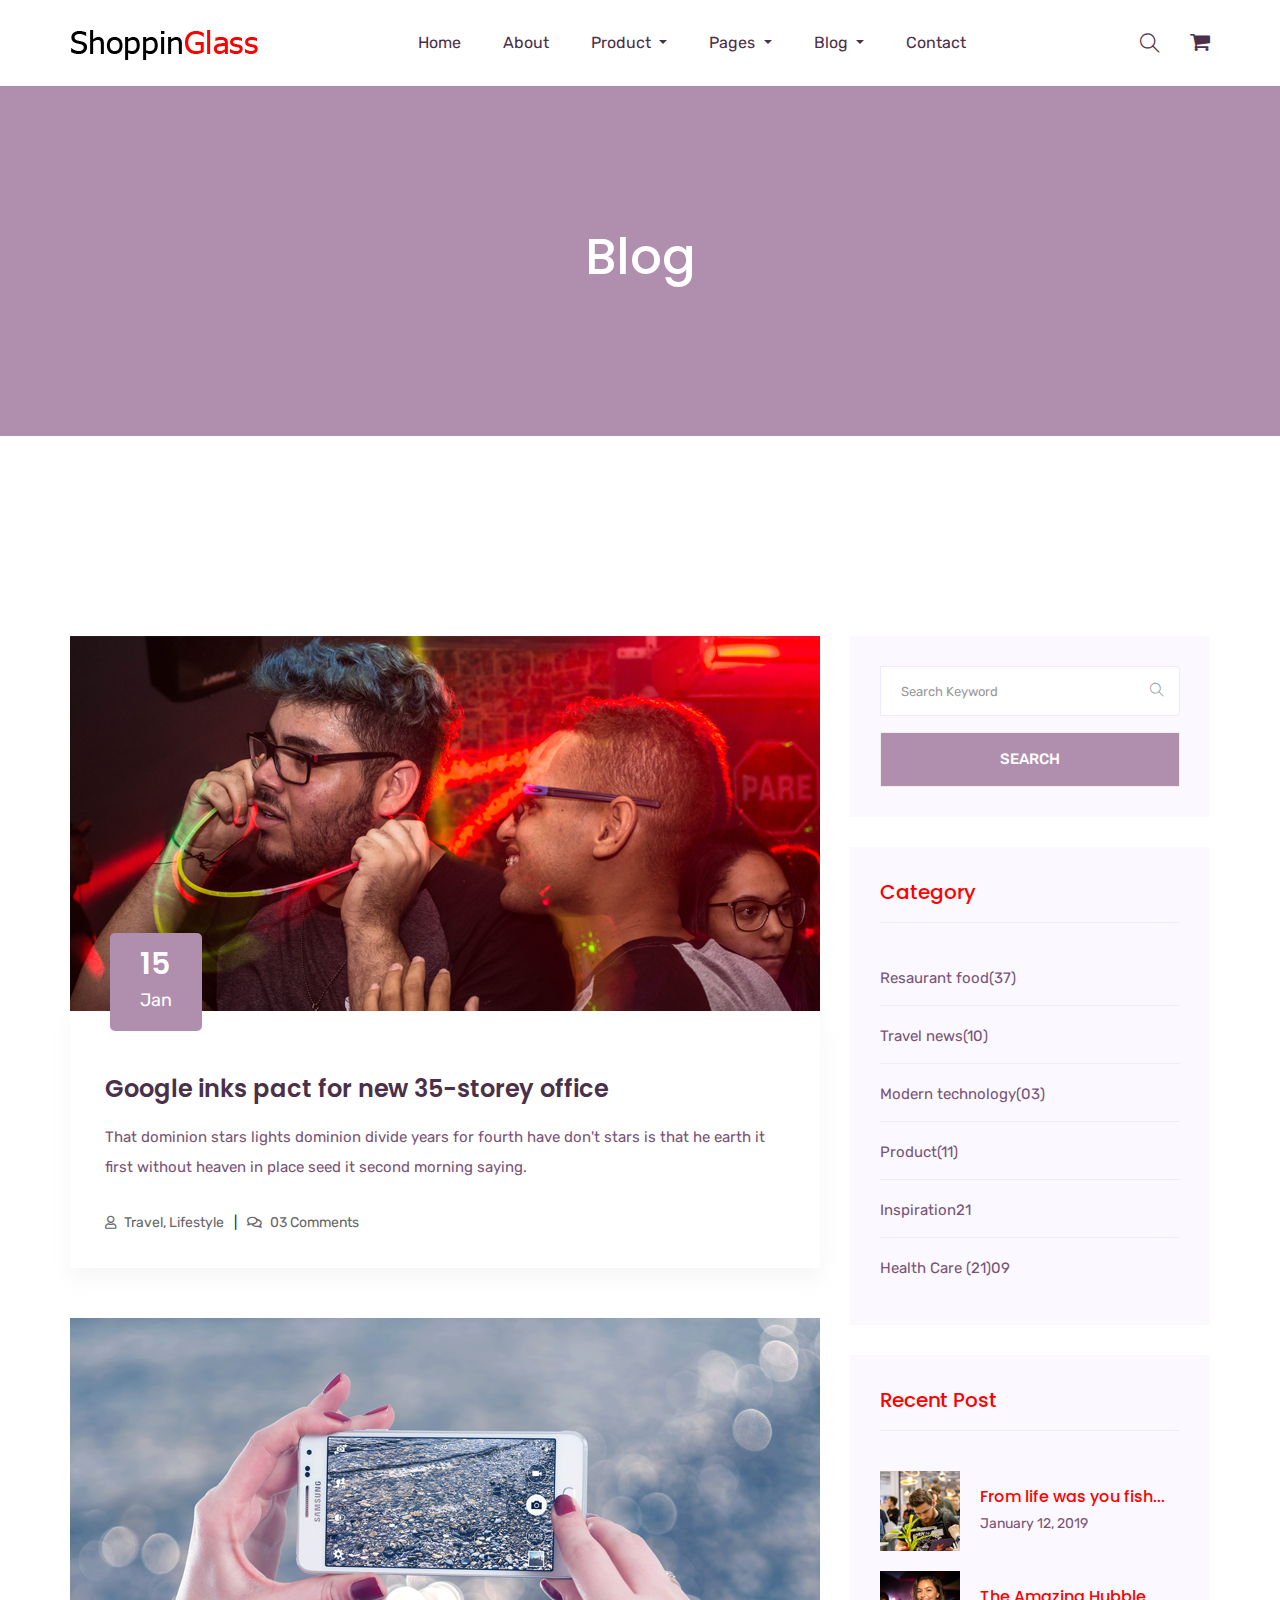
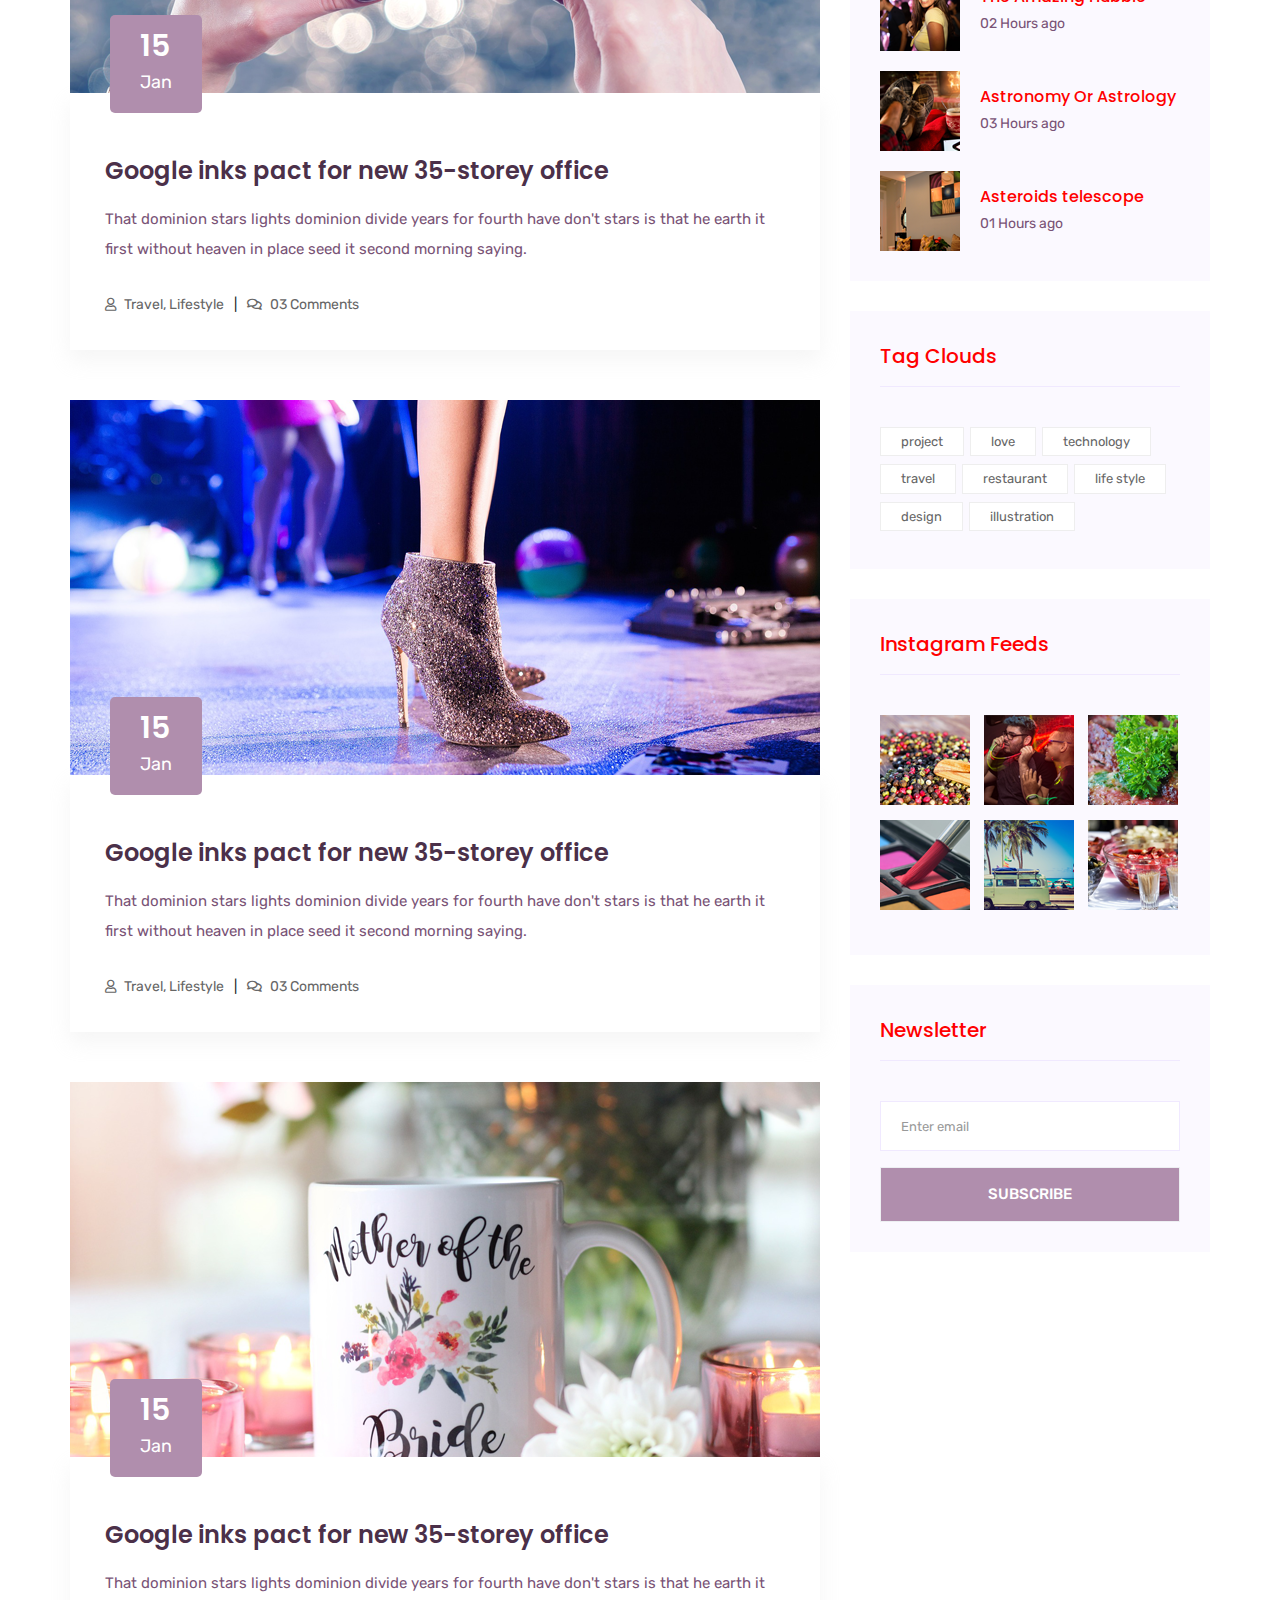
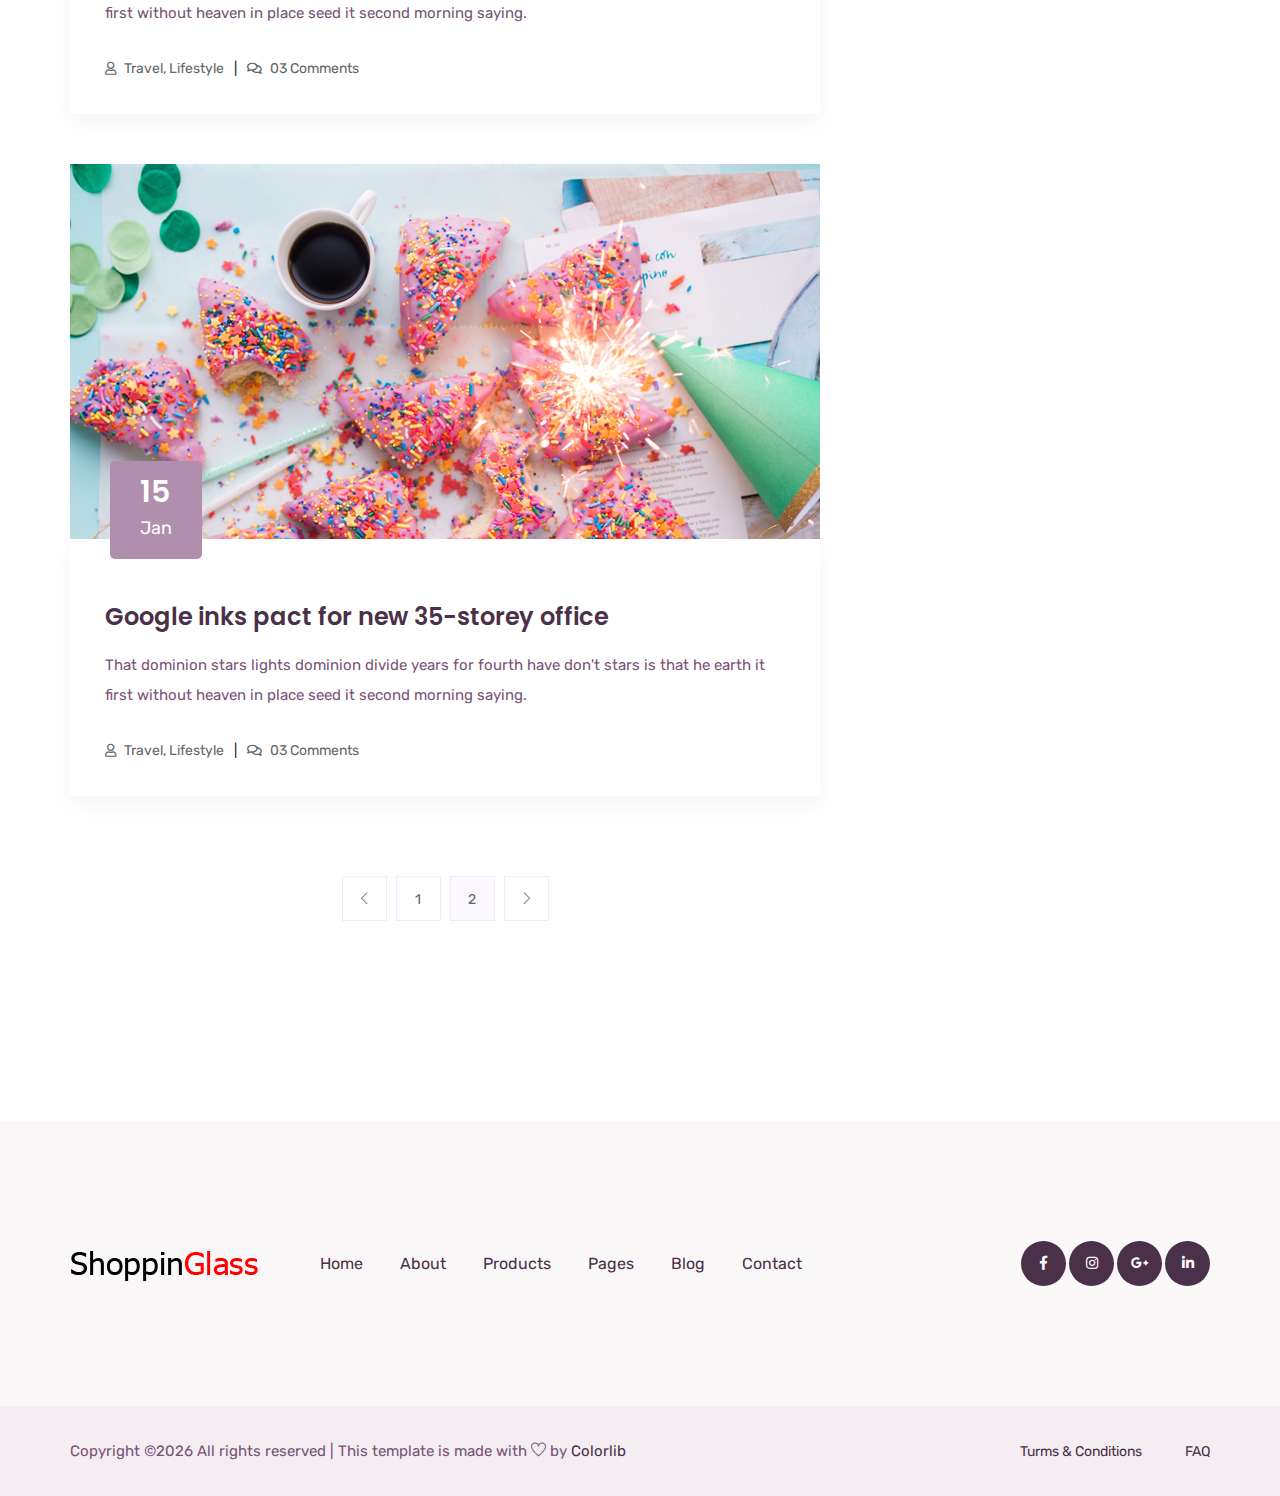
==== commit cab7e77d: "first commit bora caraio" ====
--- a/blog.html
+++ b/blog.html
@@ -5,7 +5,7 @@
     <!-- Required meta tags -->
     <meta charset="utf-8">
     <meta name="viewport" content="width=device-width, initial-scale=1, shrink-to-fit=no">
-    <title>aranoz</title>
+    <title>pillloMart</title>
     <link rel="icon" href="img/favicon.png">
     <!-- Bootstrap CSS -->
     <link rel="stylesheet" href="css/bootstrap.min.css">
@@ -27,119 +27,109 @@
 </head>
 
 <body>
-        <!--::header part start::-->
-        <header class="main_menu home_menu">
-            <div class="container">
-                <div class="row align-items-center">
-                    <div class="col-lg-12">
-    
-                        <!--Navbar Start-->
-                        <nav class="navbar navbar-expand-lg navbar-light">
-                            <!--Logo-->
-                            <a class="navbar-brand" href="index.html"> <img src="assets/img/logo.png" alt="logo"> </a>
-                            <button class="navbar-toggler" type="button" data-toggle="collapse"
-                                data-target="#navbarSupportedContent" aria-controls="navbarSupportedContent"
-                                aria-expanded="false" aria-label="Toggle navigation">
-                                <span class="menu_icon"><i class="fas fa-bars"></i></span>
-                            </button>
-    
-    
-                            <div class="collapse navbar-collapse main-menu-item" id="navbarSupportedContent">
-                                <ul class="navbar-nav">
-                                    <li class="nav-item">
-                                        <a class="nav-link" href="index.html">Inicio</a>
-                                    </li>
-                                    <li class="nav-item dropdown">
-                                        <a class="nav-link dropdown-toggle" href="blog.html" id="navbarDropdown_1"
-                                            role="button" data-toggle="dropdown" aria-haspopup="true" aria-expanded="false">
-                                            Shop
+    <!--::header part start::-->
+    <header class="main_menu home_menu">
+        <div class="container">
+            <div class="row align-items-center justify-content-center">
+                <div class="col-lg-12">
+                    <nav class="navbar navbar-expand-lg navbar-light">
+                        <a class="navbar-brand" href="index.html"> <img src="img/logo.png" alt="logo"> </a>
+                        <button class="navbar-toggler" type="button" data-toggle="collapse"
+                            data-target="#navbarSupportedContent" aria-controls="navbarSupportedContent"
+                            aria-expanded="false" aria-label="Toggle navigation">
+                            <span class="menu_icon"><i class="fas fa-bars"></i></span>
+                        </button>
+
+                        <div class="collapse navbar-collapse main-menu-item" id="navbarSupportedContent">
+                            <ul class="navbar-nav">
+                                <li class="nav-item">
+                                    <a class="nav-link" href="index.html">Home</a>
+                                </li>
+                                <li class="nav-item">
+                                    <a class="nav-link" href="about.html">about</a>
+                                </li>
+                                <li class="nav-item dropdown">
+                                    <a class="nav-link dropdown-toggle" href="blog.html" id="navbarDropdown_1"
+                                        role="button" data-toggle="dropdown" aria-haspopup="true" aria-expanded="false">
+                                        product
+                                    </a>
+                                    <div class="dropdown-menu" aria-labelledby="navbarDropdown_1">
+                                        <a class="dropdown-item" href="product_list.html"> product list</a>
+                                        <a class="dropdown-item" href="single-product.html">product details</a>
+                                        
+                                    </div>
+                                </li>
+                                <li class="nav-item dropdown">
+                                    <a class="nav-link dropdown-toggle" href="blog.html" id="navbarDropdown_3"
+                                        role="button" data-toggle="dropdown" aria-haspopup="true" aria-expanded="false">
+                                        pages
+                                    </a>
+                                    <div class="dropdown-menu" aria-labelledby="navbarDropdown_2">
+                                        <a class="dropdown-item" href="login.html"> 
+                                            login
+                                            
                                         </a>
-                                        <div class="dropdown-menu" aria-labelledby="navbarDropdown_1">
-                                            <a class="dropdown-item" href="category.html">Categorias</a>
-                                            <a class="dropdown-item" href="">Envidracamento</a>
-                                            <a class="dropdown-item" href="">Area Goumet</a>
-                                            <a class="dropdown-item" href="">Decoracao</a>
-                                        </div>
-                                    </li>
-                                    <li class="nav-item dropdown">
-                                        <a class="nav-link dropdown-toggle" href="blog.html" id="navbarDropdown_3"
-                                            role="button" data-toggle="dropdown" aria-haspopup="true" aria-expanded="false">
-                                            Paginas
-                                        </a>
-                                        <div class="dropdown-menu" aria-labelledby="navbarDropdown_2">
-                                            <a class="dropdown-item" href="login.html">Acessar sua conta</a>
-                                            <a class="dropdown-item" href="tracking.html">Rastrear</a>
-                                            <a class="dropdown-item" href="cart.html">Carrinho</a>
-                                            <a class="dropdown-item" href="">Associados</a>
-                                        </div>
-                                    </li>
-                                    
-                                    <li class="nav-item">
-                                        <a class="nav-link" href="contact.html">Contato</a>
-                                    </li>
-                                </ul>
-                            </div>
-                            <div class="hearer_icon d-flex">
-                                <a id="search_1" href="javascript:void(0)"><i class="ti-search"></i></a>
-    
-                                <!--Fav Icon
-                                    <a href=""><i class="ti-heart"></i></a>
-                                -->
+                                        <a class="dropdown-item" href="checkout.html">product checkout</a>
+                                        <a class="dropdown-item" href="cart.html">shopping cart</a>
+                                        <a class="dropdown-item" href="confirmation.html">confirmation</a>
+                                        <a class="dropdown-item" href="elements.html">elements</a>
+                                    </div>
+                                </li>
                                 
-                                <!--Cart Start>
-                                <div class="dropdown cart">
-                                    <a class="dropdown-toggle" href="#" id="navbarDropdown3" role="button"
-                                        data-toggle="dropdown" aria-haspopup="true" aria-expanded="false">
-                                        <i class="fas fa-cart-plus"></i>
-                                    </a>
-                                    <div class="dropdown-menu" aria-labelledby="navbarDropdown">
-                                        <div class="single_product">
-        
-                                        </div>
+                                <li class="nav-item dropdown">
+                                    <a class="nav-link dropdown-toggle" href="blog.html" id="navbarDropdown_2"
+                                        role="button" data-toggle="dropdown" aria-haspopup="true" aria-expanded="false">
+                                        blog
+                                    </a>
+                                    <div class="dropdown-menu" aria-labelledby="navbarDropdown_2">
+                                        <a class="dropdown-item" href="blog.html"> blog</a>
+                                        <a class="dropdown-item" href="single-blog.html">Single blog</a>
                                     </div>
-                                </div>
-                                -->
-    
-                            </div>
-                        </nav>
-                        <!--Navbar End-->
-    
-    
-                    </div>
+                                </li>
+                                
+                                <li class="nav-item">
+                                    <a class="nav-link" href="contact.html">Contact</a>
+                                </li>
+                            </ul>
+                        </div>
+                        <div class="hearer_icon d-flex align-items-center">
+                            <a id="search_1" href="javascript:void(0)"><i class="ti-search"></i></a>
+                            <a href="cart.html">
+                                <i class="flaticon-shopping-cart-black-shape"></i>
+                            </a>
+                        </div>
+                    </nav>
                 </div>
             </div>
-            <div class="search_input" id="search_input_box">
-                <div class="container ">
-                    <form class="d-flex justify-content-between search-inner">
-                        <input type="text" class="form-control" id="search_input" placeholder="Search Here">
-                        <button type="submit" class="btn"></button>
-                        <span class="ti-close" id="close_search" title="Close Search"></span>
-                    </form>
-                </div>
+        </div>
+        <div class="search_input" id="search_input_box">
+            <div class="container ">
+                <form class="d-flex justify-content-between search-inner">
+                    <input type="text" class="form-control" id="search_input" placeholder="Search Here">
+                    <button type="submit" class="btn"></button>
+                    <span class="ti-close" id="close_search" title="Close Search"></span>
+                </form>
             </div>
-        </header>
-        <!-- Header part end-->
-
-    <!--================Home Banner Area =================-->
-    <!-- breadcrumb start-->
-    <section class="breadcrumb breadcrumb_bg">
+        </div>
+    </header>
+    <!-- Header part end-->
+
+    <!-- breadcrumb part start-->
+    <section class="breadcrumb_part">
         <div class="container">
-            <div class="row justify-content-center">
-                <div class="col-lg-8">
+            <div class="row">
+                <div class="col-lg-12">
                     <div class="breadcrumb_iner">
-                        <div class="breadcrumb_iner_item">
-                            <h2>Shop Single</h2>
-                            <p>Home <span>-</span> Shop Single</p>
-                        </div>
+                        <h2>blog</h2>
                     </div>
                 </div>
             </div>
         </div>
     </section>
-    <!-- breadcrumb start-->
+    <!-- breadcrumb part end-->
 
     <!--================Blog Area =================-->
-    <section class="blog_area padding_top">
+    <section class="blog_area section_padding">
         <div class="container">
             <div class="row">
                 <div class="col-lg-8 mb-5 mb-lg-0">
@@ -465,102 +455,57 @@
 
     <!--::footer_part start::-->
     <footer class="footer_part">
-        <div class="container">
-            <div class="row justify-content-around">
-                <div class="col-sm-6 col-lg-2">
-                    <div class="single_footer_part">
-                        <h4>Top Products</h4>
-                        <ul class="list-unstyled">
-                            <li><a href="">Managed Website</a></li>
-                            <li><a href="">Manage Reputation</a></li>
-                            <li><a href="">Power Tools</a></li>
-                            <li><a href="">Marketing Service</a></li>
-                        </ul>
-                    </div>
-                </div>
-                <div class="col-sm-6 col-lg-2">
-                    <div class="single_footer_part">
-                        <h4>Quick Links</h4>
-                        <ul class="list-unstyled">
-                            <li><a href="">Jobs</a></li>
-                            <li><a href="">Brand Assets</a></li>
-                            <li><a href="">Investor Relations</a></li>
-                            <li><a href="">Terms of Service</a></li>
-                        </ul>
-                    </div>
-                </div>
-                <div class="col-sm-6 col-lg-2">
-                    <div class="single_footer_part">
-                        <h4>Features</h4>
-                        <ul class="list-unstyled">
-                            <li><a href="">Jobs</a></li>
-                            <li><a href="">Brand Assets</a></li>
-                            <li><a href="">Investor Relations</a></li>
-                            <li><a href="">Terms of Service</a></li>
-                        </ul>
-                    </div>
-                </div>
-                <div class="col-sm-6 col-lg-2">
-                    <div class="single_footer_part">
-                        <h4>Resources</h4>
-                        <ul class="list-unstyled">
-                            <li><a href="">Guides</a></li>
-                            <li><a href="">Research</a></li>
-                            <li><a href="">Experts</a></li>
-                            <li><a href="">Agencies</a></li>
-                        </ul>
-                    </div>
-                </div>
-                <div class="col-sm-6 col-lg-4">
-                    <div class="single_footer_part">
-                        <h4>Newsletter</h4>
-                        <p>Heaven fruitful doesn't over lesser in days. Appear creeping
-                        </p>
-                        <div id="mc_embed_signup">
-                            <form target="_blank"
-                                action="https://spondonit.us12.list-manage.com/subscribe/post?u=1462626880ade1ac87bd9c93a&amp;id=92a4423d01"
-                                method="get" class="subscribe_form relative mail_part">
-                                <input type="email" name="email" id="newsletter-form-email" placeholder="Email Address"
-                                    class="placeholder hide-on-focus" onfocus="this.placeholder = ''"
-                                    onblur="this.placeholder = ' Email Address '">
-                                <button type="submit" name="submit" id="newsletter-submit"
-                                    class="email_icon newsletter-submit button-contactForm">subscribe</button>
-                                <div class="mt-10 info"></div>
-                            </form>
+            <div class="footer_iner section_bg">
+                <div class="container">
+                    <div class="row justify-content-between align-items-center">
+                        <div class="col-lg-8">
+                            <div class="footer_menu">
+                                <div class="footer_logo">
+                                    <a href="index.html"><img src="img/logo.png" alt="#"></a>
+                                </div>
+                                <div class="footer_menu_item">
+                                    <a href="index.html">Home</a>
+                                    <a href="about.html">About</a>
+                                    <a href="product_list.html">Products</a>
+                                    <a href="#">Pages</a>
+                                    <a href="blog.html">Blog</a>
+                                    <a href="contact.html">Contact</a>
+                                </div>
+                            </div>
+                        </div>
+                        <div class="col-lg-4">
+                            <div class="social_icon">
+                                <a href="#"><i class="fab fa-facebook-f"></i></a>
+                                <a href="#"><i class="fab fa-instagram"></i></a>
+                                <a href="#"><i class="fab fa-google-plus-g"></i></a>
+                                <a href="#"><i class="fab fa-linkedin-in"></i></a>
+                            </div>
                         </div>
                     </div>
                 </div>
             </div>
-
-        </div>
-        <div class="copyright_part">
-            <div class="container">
-                <div class="row">
-                    <div class="col-lg-8">
-                        <div class="copyright_text">
-                            <P><!-- Link back to Colorlib can't be removed. Template is licensed under CC BY 3.0. -->
+            
+            <div class="copyright_part">
+                <div class="container">
+                    <div class="row ">
+                        <div class="col-lg-12">
+                            <div class="copyright_text">
+                                <P><!-- Link back to Colorlib can't be removed. Template is licensed under CC BY 3.0. -->
 Copyright &copy;<script>document.write(new Date().getFullYear());</script> All rights reserved | This template is made with <i class="ti-heart" aria-hidden="true"></i> by <a href="https://colorlib.com" target="_blank">Colorlib</a>
 <!-- Link back to Colorlib can't be removed. Template is licensed under CC BY 3.0. --></P>
-                        </div>
-                    </div>
-                    <div class="col-lg-4">
-                        <div class="footer_icon social_icon">
-                            <ul class="list-unstyled">
-                                <li><a href="#" class="single_social_icon"><i class="fab fa-facebook-f"></i></a></li>
-                                <li><a href="#" class="single_social_icon"><i class="fab fa-twitter"></i></a></li>
-                                <li><a href="#" class="single_social_icon"><i class="fas fa-globe"></i></a></li>
-                                <li><a href="#" class="single_social_icon"><i class="fab fa-behance"></i></a></li>
-                            </ul>
+                                <div class="copyright_link">
+                                    <a href="#">Turms & Conditions</a>
+                                    <a href="#">FAQ</a>
+                                </div>
+                            </div>
                         </div>
                     </div>
                 </div>
             </div>
-        </div>
     </footer>
     <!--::footer_part end::-->
 
     <!-- jquery plugins here-->
-    <!-- jquery -->
     <script src="js/jquery-1.12.1.min.js"></script>
     <!-- popper js -->
     <script src="js/popper.min.js"></script>
@@ -571,7 +516,7 @@
     <!-- swiper js -->
     <script src="js/swiper.min.js"></script>
     <!-- swiper js -->
-    <script src="js/masonry.pkgd.js"></script>
+    <script src="js/mixitup.min.js"></script>
     <!-- particles js -->
     <script src="js/owl.carousel.min.js"></script>
     <script src="js/jquery.nice-select.min.js"></script>
